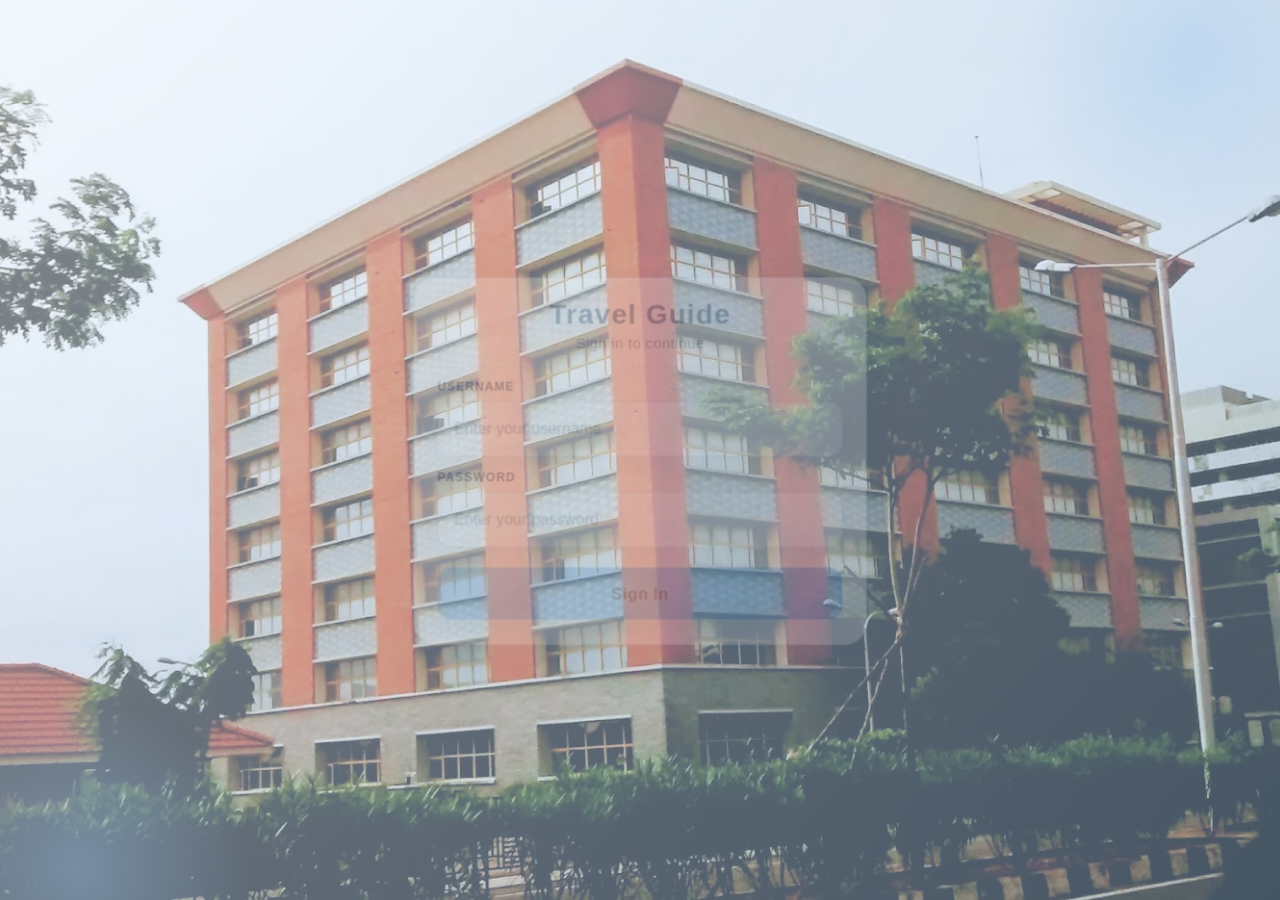
==== public/about.html @ 6e53b46b "Initial commit" ====
<!DOCTYPE html>
<html lang="en">
<head>
  <meta charset="UTF-8" />
  <meta name="viewport" content="width=device-width, initial-scale=1.0" />
  <title>About Chennai</title>
  <link rel="preconnect" href="https://fonts.googleapis.com">
  <link rel="preconnect" href="https://fonts.gstatic.com" crossorigin>
  <link href="https://fonts.googleapis.com/css2?family=Source+Sans+3:wght@400;600;700&display=swap" rel="stylesheet">
  <link rel="stylesheet" href="assets/css/styles.css?v=20260223-ui34" />
</head>
<body data-page="about">
  <header class="site-header">
    <div>
      <h1>About Chennai</h1>
    </div>
    <div class="header-actions">
      <a class="btn btn-primary header-icon-btn" href="dashboard.html" aria-label="Back to Dashboard" data-tooltip="Back to Dashboard">&#8592;</a>
      <button class="btn btn-primary header-icon-btn logout-icon-btn" type="button" onclick="logout()" aria-label="Sign Out" data-tooltip="Sign Out">
        <svg class="logout-glyph" viewBox="0 0 24 24" aria-hidden="true" focusable="false">
          <path d="M10 4H4v16h6"></path>
          <path d="M11 12h9"></path>
          <path d="m16 7 5 5-5 5"></path>
        </svg>
      </button>
    </div>
  </header>

  <main class="page fade-in">
    <section class="content-panel" id="about-content">
        <p class="muted">Loading city overview...</p>
    </section>
  </main>
  <script src="assets/js/app.js?v=20260223-holi16" defer></script>
</body>
</html>
---- public/assets/css/styles.css ----
﻿:root {
  --brand-primary: #6eaeea;
  --brand-primary-strong: #3f7fbf;
  --brand-secondary: #1e4a73;
  --brand-accent: #9dc5ef;
  --display-font: "Ethnocentric", "Ethnocentric Rg", "Orbitron", "Trebuchet MS", sans-serif;
  --display-size: clamp(1.45rem, 2.2vw, 1.85rem);
  --surface: rgba(244, 247, 251, 0.9);
  --surface-elevated: rgba(255, 255, 255, 0.92);
  --surface-dark: rgba(227, 238, 250, 0.78);
  --text-primary: #17324d;
  --text-muted: #4f6782;
  --border: rgba(36, 76, 118, 0.2);
  --radius: 16px;
  --shadow: 0 16px 36px rgba(4, 23, 45, 0.2);
}

* {
  box-sizing: border-box;
}

body {
  margin: 0;
  min-height: 100vh;
  font-family: "Source Sans 3", "Segoe UI", sans-serif;
  color: var(--text-primary);
  background: linear-gradient(180deg, #e7eef6 0%, #f4f7fb 100%);
  position: relative;
}

body[data-page] {
  isolation: isolate;
  background: #dbe8f6;
}

body[data-page]::before {
  content: "";
  position: fixed;
  inset: 0;
  z-index: -2;
  background:
    linear-gradient(118deg, rgba(218, 231, 246, 0.56) 8%, rgba(186, 212, 236, 0.5) 48%, rgba(155, 196, 232, 0.44) 100%),
    var(--page-bg, none) center / cover no-repeat fixed;
}

body[data-page]::after {
  content: "";
  position: fixed;
  inset: 0;
  z-index: -1;
  pointer-events: none;
  background:
    radial-gradient(circle at 16% 14%, rgba(198, 224, 248, 0.36) 0%, transparent 40%),
    radial-gradient(circle at 86% 8%, rgba(140, 187, 229, 0.3) 0%, transparent 42%),
    linear-gradient(180deg, rgba(232, 240, 250, 0.06) 0%, rgba(207, 225, 243, 0.42) 100%);
}

body[data-page="welcome"] {
  --page-bg: url("../images/chennai-central-station.jpg");
}

body[data-page="dashboard"] {
  --page-bg: url("../images/chennai-central-station.jpg");
}

body[data-page="about"] {
  --page-bg: url("../images/omr-wall-paint.jpg");
}

body[data-page="places"] {
  --page-bg: url("../images/places/mahabalipuram/mahabalipuram-5.jpg");
}

body[data-page="agenda"] {
  --page-bg: url("../images/places/st-thomas-mount/st-thomas-mount-5.jpg");
}

body[data-page="travel-tips"] {
  --page-bg: url("../images/places/dakshina-chitra/dakshina-chitra-5.jpg");
}

a {
  color: inherit;
  text-decoration: none;
}

.site-header {
  max-width: 1120px;
  margin: 0.95rem auto 0;
  padding: 0.95rem 1rem;
  position: relative;
  z-index: 30;
  display: flex;
  gap: 1rem;
  justify-content: space-between;
  align-items: center;
  border-radius: var(--radius);
  background: var(--surface-dark);
  backdrop-filter: blur(12px);
  border: 1px solid rgba(186, 210, 234, 0.56);
  box-shadow: 0 10px 24px rgba(57, 92, 129, 0.2);
  color: #1e4468;
}

.header-actions {
  display: flex;
  align-items: center;
  gap: 0.85rem;
}

.page {
  max-width: 1120px;
  margin: 0 auto;
  padding: 1rem;
  position: relative;
  z-index: 1;
}

body:not([data-page="welcome"]) .site-header,
body:not([data-page="welcome"]) .page {
  max-width: 1240px;
  width: calc(100% - 1.8rem);
}

body:not([data-page="welcome"]) .site-header {
  padding-left: 0.9rem;
  padding-right: 0.9rem;
}

body:not([data-page="welcome"]) .page {
  padding-left: 0;
  padding-right: 0;
}

.page-center {
  display: grid;
  place-items: center;
  min-height: 100vh;
  position: relative;
  align-content: center;
}

.celebration-canvas {
  position: fixed;
  inset: 0;
  width: 100vw;
  height: 100vh;
  pointer-events: none;
  z-index: 2;
  mix-blend-mode: screen;
  opacity: 0.95;
}

.welcome-page-header {
  margin: 0;
  text-align: center;
  color: #1e4468;
  letter-spacing: 0.045em;
  font-family: var(--display-font);
  font-size: clamp(1.95rem, 3.2vw, 2.75rem);
  font-weight: 700;
  position: fixed;
  top: 1rem;
  left: 50%;
  transform: translateX(-50%);
  z-index: 3;
  width: max-content;
  text-shadow: 0 8px 18px rgba(185, 212, 238, 0.55);
}

.landing-logos {
  position: fixed;
  top: 0.9rem;
  left: 0;
  right: 0;
  display: flex;
  justify-content: space-between;
  align-items: center;
  padding: 0 1.1rem;
  z-index: 50;
}

.landing-right {
  display: flex;
  align-items: center;
  gap: 0.6rem;
  margin-left: auto;
}

.landing-logo {
  display: block;
  object-fit: cover;
  object-position: center;
  mix-blend-mode: multiply;
  opacity: 0.93;
  filter: saturate(0.98) contrast(1.04) drop-shadow(0 7px 14px rgba(2, 12, 28, 0.25));
}

.landing-logo-changepond {
  width: clamp(215px, 19vw, 305px);
  height: clamp(32px, 2.6vw, 42px);
  object-fit: contain;
  object-position: center;
  opacity: 0.95;
}

.landing-logo-avolta {
  width: clamp(170px, 14vw, 230px);
  height: clamp(36px, 2.9vw, 48px);
  object-position: center 52%;
  opacity: 0.9;
}

body[data-page="welcome"] .landing-logo {
  mix-blend-mode: multiply;
  filter: saturate(0.98) contrast(1.06) drop-shadow(0 8px 16px rgba(2, 12, 28, 0.28));
}

body[data-page="welcome"] .landing-logo-avolta {
  opacity: 0.87;
}

body[data-page="welcome"] .page-center {
  display: flex;
  align-items: center;
  justify-content: center;
  min-height: 100vh;
  z-index: 4;
}

.hero-card,
.content-panel {
  background: var(--surface-elevated);
  border: 1px solid rgba(255, 255, 255, 0.58);
  border-radius: var(--radius);
  box-shadow: var(--shadow);
  padding: 2rem;
  backdrop-filter: blur(8px);
}

.hero-card {
  max-width: 680px;
  text-align: center;
}

/* About page gets a stronger glass blend instead of a solid white card */
body[data-page="about"] .content-panel {
  background: linear-gradient(140deg, rgba(240, 247, 255, 0.9) 0%, rgba(219, 234, 250, 0.82) 100%);
  border: 1px solid rgba(177, 206, 233, 0.55);
  box-shadow: 0 18px 36px rgba(57, 92, 129, 0.2);
  color: #1f4164;
}

body[data-page="about"] .content-panel h2,
body[data-page="about"] .content-panel h3 {
  color: #1e4468;
}

body[data-page="about"] .content-panel p,
body[data-page="about"] .content-panel li {
  color: #355978;
}

body[data-page="about"] .content-panel .muted {
  color: #5c7f9f;
}

/* Agenda and Travel Essentials get the same blended-glass treatment */
body[data-page="agenda"] .content-panel {
  background: linear-gradient(140deg, rgba(240, 247, 255, 0.9) 0%, rgba(218, 234, 250, 0.84) 100%);
  border: 1px solid rgba(177, 206, 233, 0.55);
  box-shadow: 0 18px 36px rgba(57, 92, 129, 0.2);
  color: #1f4164;
}

body[data-page="agenda"] .agenda-sheet-nav {
  background: rgba(228, 239, 250, 0.85);
  border: 1px solid rgba(177, 206, 233, 0.5);
}

body[data-page="agenda"] .agenda-sheet-label {
  color: #1f4164;
}

body[data-page="agenda"] .agenda-sheet-btn {
  background: rgba(247, 252, 255, 0.9);
  color: #1f4164;
  border-color: rgba(162, 196, 228, 0.56);
}

body[data-page="agenda"] .agenda-sheet-btn:hover {
  border-color: rgba(152, 196, 238, 0.72);
  color: #1f4164;
}

body[data-page="agenda"] .agenda-table {
  background: rgba(245, 251, 255, 0.88);
  border: 1px solid rgba(177, 206, 233, 0.45);
}

body[data-page="agenda"] .agenda-table tbody tr {
  border-bottom: 1px solid rgba(189, 213, 236, 0.55);
}

body[data-page="agenda"] .agenda-table tbody tr:hover {
  background-color: rgba(189, 220, 247, 0.46);
}

body[data-page="agenda"] .agenda-table td {
  color: #1f4164;
}

body[data-page="travel-tips"] .travel-card {
  background: linear-gradient(146deg, rgba(242, 248, 255, 0.92) 0%, rgba(222, 236, 251, 0.84) 100%);
  border: 1px solid rgba(177, 206, 233, 0.52);
  box-shadow: 0 12px 24px rgba(57, 92, 129, 0.2);
  color: #1f4164;
  backdrop-filter: blur(8px);
}

body[data-page="travel-tips"] .travel-card h2 {
  color: #1e4468;
}

body[data-page="travel-tips"] .travel-card p,
body[data-page="travel-tips"] .travel-card li {
  color: #355978;
}

body[data-page="travel-tips"] .travel-card::after {
  background: radial-gradient(circle, rgba(255, 255, 255, 0.2) 0%, rgba(255, 255, 255, 0) 74%);
}

body[data-page="travel-tips"] .travel-card:hover {
  box-shadow: 0 18px 30px rgba(3, 20, 41, 0.34);
  border-color: rgba(236, 249, 255, 0.42);
}

body[data-page="welcome"] .hero-card {
  max-width: 900px;
  width: min(92vw, 900px);
  padding: 3rem 3.2rem;
  border-radius: 22px;
  box-shadow:
    0 34px 70px rgba(4, 20, 40, 0.42),
    0 12px 28px rgba(4, 20, 40, 0.28);
  background: linear-gradient(132deg, rgba(255, 255, 255, 0.94) 0%, rgba(235, 243, 252, 0.89) 54%, rgba(224, 236, 248, 0.84) 100%);
}

body[data-page="welcome"] #welcome-title {
  font-size: clamp(2.15rem, 4.2vw, 3.25rem);
  letter-spacing: 0.045em;
  font-family: var(--display-font);
  font-weight: 700;
  margin-bottom: 0.85rem;
  color: #0f2a49;
}

body[data-page="welcome"] #welcome-message {
  font-size: clamp(0.95rem, 1.55vw, 1.12rem);
  margin: 0 auto 1.4rem;
  max-width: 62ch;
  color: #294d70;
}

body[data-page="welcome"] .hero-actions .btn-primary {
  padding: 0.85rem 1.45rem;
  font-size: 1.03rem;
}

.hero-actions {
  display: flex;
  flex-wrap: wrap;
  gap: 0.7rem;
  justify-content: center;
}

h1,
h2,
h3,
p {
  margin-top: 0;
}

h1 {
  margin: 0.25rem 0 0.9rem;
}

h1,
h2,
h3 {
  font-family: var(--display-font);
  font-size: var(--display-size);
  font-weight: 700;
  letter-spacing: 0.045em;
}

.site-header h1 {
  margin: 0;
  color: #1e4468;
  line-height: 1.1;
  font-size: var(--display-size);
}

.muted {
  color: var(--text-muted);
}

.btn {
  display: inline-flex;
  align-items: center;
  justify-content: center;
  border: 0;
  border-radius: 11px;
  padding: 0.68rem 1.12rem;
  font-weight: 700;
  cursor: pointer;
  transition: transform 160ms ease, box-shadow 160ms ease, background-color 160ms ease;
}

.btn:hover,
.btn:focus-visible {
  transform: translateY(-1px);
}

.btn-primary {
  background: linear-gradient(96deg, var(--brand-primary-strong) 0%, var(--brand-primary) 58%, var(--brand-accent) 100%);
  color: #102b46;
  box-shadow: 0 10px 20px rgba(63, 127, 191, 0.3);
}

.header-icon-btn {
  width: 2.55rem;
  height: 2.55rem;
  padding: 0;
  border-radius: 999px;
  font-size: 1.05rem;
  line-height: 1;
  position: relative;
}

.header-icon-btn::after {
  content: attr(data-tooltip);
  position: absolute;
  top: calc(100% + 8px);
  left: 50%;
  transform: translateX(-50%) translateY(-4px);
  white-space: nowrap;
  background: rgba(18, 38, 59, 0.96);
  color: #ffffff;
  font-size: 0.78rem;
  font-weight: 700;
  padding: 0.3rem 0.5rem;
  border-radius: 6px;
  opacity: 0;
  pointer-events: none;
  transition: opacity 150ms ease, transform 150ms ease;
  z-index: 80;
}

.header-icon-btn:hover::after,
.header-icon-btn:focus-visible::after {
  opacity: 1;
  transform: translateX(-50%) translateY(0);
}

.logout-glyph {
  width: 1.35rem;
  height: 1.35rem;
  display: block;
  stroke: currentColor;
  fill: none;
  stroke-width: 2.2;
  stroke-linecap: round;
  stroke-linejoin: round;
}

.btn-secondary {
  background: #ffffff;
  color: var(--brand-secondary);
  border: 1px solid rgba(8, 35, 69, 0.14);
}

.cards-grid {
  display: grid;
  grid-template-columns: repeat(auto-fit, minmax(232px, 1fr));
  gap: 1rem;
}

.nav-card,
.place-card {
  background: linear-gradient(156deg, rgba(244, 250, 255, 0.94) 0%, rgba(226, 238, 251, 0.9) 54%, rgba(206, 225, 246, 0.86) 100%);
  border: 1px solid rgba(173, 201, 230, 0.55);
  border-radius: var(--radius);
  padding: 1.15rem;
  color: #1f4164;
  box-shadow: 0 10px 22px rgba(57, 92, 129, 0.2);
  transition: transform 180ms ease, box-shadow 180ms ease, border-color 180ms ease;
  position: relative;
  overflow: hidden;
}

.nav-card::after,
.place-card::after {
  content: "";
  position: absolute;
  inset: auto auto -35% -25%;
  width: 180px;
  height: 180px;
  border-radius: 50%;
  background: radial-gradient(circle, rgba(154, 198, 238, 0.3) 0%, rgba(154, 198, 238, 0) 72%);
  pointer-events: none;
}

.nav-card p,
.place-card p {
  color: #3d607f;
}

.nav-card:hover,
.nav-card:focus-visible,
.place-card:hover,
.place-card:focus-visible {
  transform: translateY(-3px);
  box-shadow: 0 18px 34px rgba(57, 92, 129, 0.26);
  border-color: rgba(134, 176, 217, 0.7);
}

.card-title {
  display: flex;
  align-items: center;
  gap: 0.65rem;
}

.card-title h2 {
  margin: 0;
  font-size: inherit;
}

body[data-page="dashboard"] .nav-card .card-title h2 {
  font-size: 1.18rem;
  font-weight: 800;
  line-height: 1.25;
}

.nav-card-links {
  display: flex;
  flex-direction: column;
  gap: 0.7rem;
}

.nav-card-links p {
  margin-bottom: 0;
}

.links-actions {
  display: flex;
  flex-wrap: wrap;
  gap: 0.55rem;
  margin-top: auto;
}

.mini-link-btn {
  display: inline-flex;
  align-items: center;
  justify-content: center;
  padding: 0.45rem 0.72rem;
  border-radius: 9px;
  border: 1px solid rgba(156, 191, 225, 0.62);
  background: rgba(214, 231, 248, 0.76);
  color: #1e4468;
  font-weight: 700;
  font-size: 0.86rem;
  line-height: 1.1;
  transition: transform 180ms ease, background-color 180ms ease, box-shadow 180ms ease;
}

.mini-link-btn:hover,
.mini-link-btn:focus-visible {
  transform: translateY(-1px);
  background: rgba(195, 219, 242, 0.9);
  box-shadow: 0 6px 14px rgba(57, 92, 129, 0.24);
}

.mini-link-btn-highlight {
  background: linear-gradient(135deg, rgba(72, 128, 188, 0.98) 0%, rgba(94, 149, 205, 0.95) 100%);
  border: 1px solid rgba(198, 226, 250, 0.7);
  color: #ffffff;
  box-shadow: 0 8px 16px rgba(34, 70, 110, 0.24);
}

.mini-link-btn-highlight:hover,
.mini-link-btn-highlight:focus-visible {
  background: linear-gradient(135deg, rgba(66, 118, 177, 1) 0%, rgba(86, 139, 196, 0.98) 100%);
  color: #ffffff;
  box-shadow: 0 10px 18px rgba(34, 70, 110, 0.28);
}

.card-glyph {
  width: 2rem;
  height: 2rem;
  border-radius: 999px;
  display: inline-flex;
  align-items: center;
  justify-content: center;
  background: rgba(198, 222, 245, 0.76);
  color: #1e4468;
  font-weight: 700;
  border: 1px solid rgba(156, 191, 225, 0.62);
}

.place-card img {
  width: 100%;
  height: 180px;
  object-fit: cover;
  border-radius: 10px;
  border: 1px solid rgba(255, 255, 255, 0.34);
  margin-bottom: 0.85rem;
}

.places-slider-wrap {
  display: grid;
  gap: 0.9rem;
  border-radius: 20px;
  padding: 1rem 1rem 1.2rem;
  background: linear-gradient(180deg, rgba(255, 255, 255, 0.94) 0%, rgba(224, 238, 252, 0.9) 100%);
  border: 1px solid rgba(173, 201, 230, 0.55);
  backdrop-filter: blur(7px);
}

.places-carousel {
  display: grid;
  grid-template-columns: 1fr;
  align-items: center;
  gap: 0.7rem;
}

.carousel-btn {
  width: 2.45rem;
  height: 2.45rem;
  border-radius: 999px;
  border: 1px solid rgba(213, 242, 255, 0.34);
  background: rgba(255, 255, 255, 0.92);
  color: var(--brand-secondary);
  font-size: 1.1rem;
  font-weight: 700;
  cursor: pointer;
  box-shadow: 0 5px 14px rgba(2, 18, 38, 0.24);
}

.carousel-btn:hover,
.carousel-btn:focus-visible {
  box-shadow: 0 8px 18px rgba(2, 18, 38, 0.3);
}

.carousel-viewport {
  overflow: hidden;
  padding: 0.45rem 0.35rem;
}

.carousel-track {
  display: flex;
  gap: 1.2rem;
  transition: transform 520ms cubic-bezier(0.22, 0.74, 0.2, 1);
  will-change: transform;
  align-items: stretch;
}

.carousel-track.is-fit {
  width: 100%;
  justify-content: space-between;
}

.carousel-track.is-fit .place-slide {
  flex: 1 1 0;
  min-width: 0;
  max-width: 18.4%;
}

.place-slide {
  min-width: clamp(140px, 15vw, 188px);
  flex: 0 0 clamp(140px, 15vw, 188px);
  display: flex;
  justify-content: stretch;
}

.place-slide .place-card {
  width: 100%;
  text-align: left;
  transform: scale(1);
  opacity: 1;
  filter: none;
  transition: transform 420ms cubic-bezier(0.24, 0.72, 0.2, 1), opacity 360ms ease, box-shadow 360ms ease, filter 360ms ease;
}

body[data-page="places"] .place-card {
  background: linear-gradient(156deg, rgba(96, 150, 204, 0.95) 0%, rgba(116, 167, 216, 0.92) 54%, rgba(134, 183, 229, 0.9) 100%);
  border: 1px solid rgba(191, 222, 249, 0.38);
  color: #ffffff;
  box-shadow: 0 10px 22px rgba(40, 79, 121, 0.18);
  padding: 0.95rem;
}

body[data-page="places"] .place-card h2 {
  font-family: "Source Sans 3", "Segoe UI", sans-serif;
  font-size: clamp(1.02rem, 1.5vw, 1.16rem);
  font-weight: 700;
  letter-spacing: 0.01em;
  line-height: 1.24;
  margin: 0;
  white-space: normal;
  overflow-wrap: anywhere;
  color: #ffffff;
  text-shadow: 0 2px 8px rgba(12, 34, 59, 0.24);
}

body[data-page="places"] .place-card img {
  height: 160px;
  transition: transform 420ms cubic-bezier(0.24, 0.72, 0.2, 1), filter 360ms ease;
}

body[data-page="places"] .place-card:hover,
body[data-page="places"] .place-card:focus-visible {
  cursor: pointer;
  transform: scale(1.09);
  opacity: 1;
  filter: saturate(1.04) blur(0);
  box-shadow: 0 18px 34px rgba(22, 47, 79, 0.25);
}

body[data-page="places"] .place-card:hover img,
body[data-page="places"] .place-card:focus-visible img {
  transform: scale(1.06);
  filter: saturate(1.08);
}

.place-slide.is-active .place-card {
  transform: scale(1);
  opacity: 1;
  filter: none;
  box-shadow: 0 12px 24px rgba(57, 92, 129, 0.22);
  animation: none;
}

.place-slide.is-active .place-card img {
  transform: scale(1);
  filter: none;
}

.place-slide.is-near .place-card {
  transform: scale(1);
  opacity: 1;
  filter: none;
}

@keyframes activePlaceCardIn {
  0% {
    transform: scale(0.94);
    opacity: 0.68;
  }
  100% {
    transform: scale(1.03);
    opacity: 1;
  }
}

.carousel-meta {
  text-align: center;
}

.carousel-position {
  margin: 0;
  color: #355978;
  font-weight: 600;
}

.place-dialog {
  border: none;
  border-radius: 14px;
  width: min(700px, 95vw);
  padding: 0;
  max-height: 86vh;
}

.place-dialog::backdrop {
  background: rgba(0, 12, 24, 0.66);
}

.place-dialog article {
  position: relative;
  padding: 0.95rem;
  display: grid;
  gap: 0.55rem;
  overflow-y: auto;
  max-height: 86vh;
  background: linear-gradient(180deg, #ffffff 0%, #f4fbff 100%);
}

.dialog-close {
  position: absolute;
  top: 0.7rem;
  right: 0.7rem;
  border: none;
  background: #ffffff;
  border-radius: 50%;
  width: 2rem;
  height: 2rem;
  font-size: 1.2rem;
  cursor: pointer;
}

.dialog-image {
  width: 100%;
  height: 220px;
  object-fit: contain;
  background: #eef7fc;
  border-radius: 10px;
  border: 1px solid #d8e9f3;
  margin-bottom: 0.2rem;
}

.dialog-heading {
  display: flex;
  align-items: center;
  justify-content: space-between;
  gap: 0.75rem;
}

.dialog-heading h2 {
  margin: 0;
}

.place-dialog #direction-link {
  width: 2.45rem;
  height: 2.45rem;
  display: inline-flex;
  align-items: center;
  justify-content: center;
  padding: 0;
  border-radius: 999px;
  flex-shrink: 0;
  position: relative;
  background: #dff2d8;
  box-shadow: 0 3px 10px rgba(52, 168, 83, 0.18);
}

.gmaps-nav-icon {
  width: 1.18rem;
  height: 1.18rem;
}

.place-dialog #direction-link::after {
  content: "Get Directions";
  position: absolute;
  right: calc(100% + 8px);
  top: 50%;
  transform: translateY(-50%) translateX(4px);
  white-space: nowrap;
  background: rgba(42, 31, 68, 0.96);
  color: #ffffff;
  font-size: 0.78rem;
  font-weight: 600;
  padding: 0.3rem 0.5rem;
  border-radius: 6px;
  opacity: 0;
  pointer-events: none;
  transition: opacity 140ms ease, transform 140ms ease;
}

.place-dialog #direction-link:hover::after,
.place-dialog #direction-link:focus-visible::after {
  opacity: 1;
  transform: translateY(-50%) translateX(0);
}

.dialog-gallery {
  display: flex;
  gap: 0.45rem;
  margin-top: -0.1rem;
}

.dialog-thumb {
  border: 1px solid #d7e8f2;
  border-radius: 8px;
  padding: 0;
  width: 64px;
  height: 44px;
  overflow: hidden;
  background: #ffffff;
  cursor: pointer;
}

.dialog-thumb img {
  width: 100%;
  height: 100%;
  object-fit: cover;
  display: block;
}

.dialog-thumb.is-active {
  box-shadow: 0 0 0 2px rgba(15, 125, 141, 0.24);
}

.dialog-notes {
  margin: 0.2rem 0 0;
  padding-left: 1.1rem;
  color: var(--text-muted);
  font-size: 0.95rem;
}

.dialog-notes li + li {
  margin-top: 0.25rem;
}

.about-grid {
  display: grid;
  grid-template-columns: 1.3fr 1fr;
  gap: 1rem;
}

.about-images {
  display: grid;
  gap: 0.8rem;
}

.about-images img {
  width: 100%;
  min-height: 170px;
  object-fit: cover;
  border-radius: 10px;
  border: 1px solid rgba(15, 43, 75, 0.14);
}

body[data-page="about"] .about-images img {
  border: 1px solid rgba(220, 245, 255, 0.34);
  box-shadow: 0 10px 20px rgba(2, 18, 37, 0.24);
}

.agenda-toolbar {
  display: grid;
  gap: 0.5rem;
  margin-bottom: 0.8rem;
}

.agenda-search {
  font-weight: 700;
  color: var(--brand-secondary);
}

#agenda-search {
  border: 1px solid var(--border);
  border-radius: 10px;
  padding: 0.6rem 0.75rem;
  font: inherit;
  color: var(--text-primary);
  background: #ffffff;
}

#agenda-search:focus {
  outline: 2px solid rgba(76, 140, 207, 0.42);
  outline-offset: 1px;
}

.table-wrap {
  overflow-x: auto;
}

table {
  width: 100%;
  border-collapse: collapse;
}

th,
td {
  border: 1px solid var(--border);
  padding: 0.7rem;
  text-align: left;
}

th {
  background: linear-gradient(100deg, #1e4a73 0%, #2f5f90 100%);
  color: #ffffff;
}

.fade-in {
  animation: fadeIn 360ms ease-in;
}

@keyframes fadeIn {
  from {
    opacity: 0;
    transform: translateY(8px);
  }
  to {
    opacity: 1;
    transform: translateY(0);
  }
}

.wiki-card {
  background: linear-gradient(132deg, rgba(244, 250, 255, 0.94) 0%, rgba(224, 237, 251, 0.92) 100%);
  border: 1px solid rgba(173, 201, 230, 0.55);
  padding: 1.2rem 1.4rem;
  border-radius: 13px;
  box-shadow: 0 10px 24px rgba(2, 20, 39, 0.24);
  display: inline-block;
  width: fit-content;
  max-width: 100%;
  margin-top: 0.9rem;
}

.wiki-card h3 {
  color: #1e4468;
  margin-bottom: 0.6rem;
  font-size: inherit;
}

.wiki-card a {
  color: #1e4468;
  background: rgba(197, 223, 246, 0.55);
  padding: 0.5rem 0.9rem;
  border-radius: 8px;
  text-decoration: none;
  display: inline-block;
  transition: all 200ms ease;
  backdrop-filter: blur(10px);
  border: 1px solid rgba(155, 191, 225, 0.55);
  font-weight: 600;
}

.wiki-card a:hover {
  background: rgba(183, 213, 241, 0.74);
  transform: translateY(-2px);
  box-shadow: 0 4px 12px rgba(0, 0, 0, 0.18);
}

.wiki-card a:focus-visible {
  outline: 2px solid #3f7fbf;
  outline-offset: 2px;
}

.travel-grid {
  display: grid;
  grid-template-columns: repeat(auto-fit, minmax(260px, 1fr));
  gap: 1rem;
}

.travel-card {
  --travel-accent: #1e4a73;
  background: var(--surface-elevated);
  border: 1px solid rgba(222, 242, 252, 0.45);
  border-radius: 14px;
  padding: 1rem 1rem 1rem 1.08rem;
  box-shadow: 0 8px 18px rgba(3, 20, 41, 0.14);
  position: relative;
  overflow: hidden;
  transition: box-shadow 160ms ease, transform 160ms ease;
}

.travel-card::before {
  content: "";
  position: absolute;
  left: 0;
  top: 0;
  bottom: 0;
  width: 5px;
  background: var(--travel-accent);
}

.travel-card::after {
  content: "";
  position: absolute;
  right: -35px;
  bottom: -42px;
  width: 110px;
  height: 110px;
  border-radius: 50%;
  background: radial-gradient(circle, rgba(76, 140, 207, 0.2) 0%, rgba(255, 255, 255, 0) 74%);
  pointer-events: none;
}

.travel-card:hover {
  transform: translateY(-2px);
  box-shadow: 0 13px 24px rgba(3, 20, 41, 0.19);
}

.travel-card h2 {
  margin: 0 0 0.55rem;
  font-size: inherit;
  color: var(--brand-secondary);
}

.travel-card p {
  margin-bottom: 0.55rem;
}

.travel-card p:last-child {
  margin-bottom: 0;
}

.travel-card ul {
  margin: 0.1rem 0 0;
  padding-left: 1.1rem;
}

.travel-card li + li {
  margin-top: 0.25rem;
}

.travel-card-entry {
  --travel-accent: #2f6fb2;
}

.travel-card-connectivity {
  --travel-accent: #2c5e9e;
}

.travel-card-wifi {
  --travel-accent: #4a67b8;
}

.travel-card-weather {
  --travel-accent: #c68b1f;
}

.travel-card-transport {
  --travel-accent: #18739a;
}

.travel-card-emergency {
  --travel-accent: #bc3d3d;
}

.travel-card-food {
  --travel-accent: #b06c2a;
}

.travel-card-traffic {
  --travel-accent: #9b6a17;
}

.travel-card-language {
  --travel-accent: #6c4bb4;
}

.menu-container {
  position: relative;
  z-index: 60;
}

.menu-btn {
  background: rgba(239, 247, 255, 0.92);
  color: #1e4468;
  border: 1px solid rgba(168, 198, 228, 0.6);
  width: 40px;
  height: 40px;
  border-radius: 50%;
  cursor: pointer;
  display: flex;
  align-items: center;
  justify-content: center;
  font-size: 20px;
  transition: background 0.2s ease, transform 0.2s ease;
  backdrop-filter: blur(8px);
}

.menu-btn:hover {
  background: rgba(228, 240, 252, 0.96);
  transform: scale(1.05);
}

.menu-dropdown {
  position: absolute;
  top: 50px;
  right: 0;
  background: #ffffff;
  border: 1px solid var(--border);
  border-radius: 8px;
  box-shadow: 0 10px 20px rgba(6, 22, 45, 0.2);
  min-width: 180px;
  opacity: 0;
  pointer-events: none;
  transform: translateY(-10px);
  transition: opacity 0.2s ease, transform 0.2s ease;
  z-index: 1200;
}

.menu-dropdown.show {
  opacity: 1;
  pointer-events: auto;
  transform: translateY(0);
}

.menu-item {
  padding: 12px 16px;
  display: flex;
  align-items: center;
  gap: 10px;
  cursor: pointer;
  color: var(--text-primary);
  transition: background 0.2s ease;
  border: none;
  width: 100%;
  text-align: left;
  font-family: inherit;
  font-size: 14px;
  background: #ffffff;
}

.menu-item:hover {
  background: #f2f9ff;
}

.menu-item-logout {
  color: #c93844;
  border-top: 1px solid var(--border);
}

.menu-item-logout:hover {
  background: #fff5f5;
}

.agenda-sheet-nav {
  display: flex;
  align-items: center;
  gap: 1rem;
  margin-bottom: 1.5rem;
  padding: 1rem;
  background: rgba(241, 250, 255, 0.82);
  border-radius: 12px;
  flex-wrap: wrap;
  border: 1px solid rgba(15, 43, 75, 0.12);
}

.agenda-sheet-label {
  font-weight: 700;
  color: var(--text-primary);
  font-size: 0.95rem;
}

.agenda-sheet-buttons {
  display: flex;
  gap: 0.5rem;
  flex-wrap: wrap;
}

.agenda-sheet-btn {
  padding: 0.58rem 0.95rem;
  border: 2px solid var(--border);
  background: #ffffff;
  color: var(--text-primary);
  border-radius: 9px;
  cursor: pointer;
  font-weight: 600;
  font-size: 0.9rem;
  transition: all 200ms ease;
}

.agenda-sheet-btn:hover {
  border-color: var(--brand-primary);
  color: var(--brand-primary-strong);
}

.agenda-sheet-btn.active {
  background: linear-gradient(96deg, var(--brand-primary-strong) 0%, var(--brand-primary) 100%);
  color: #102b46;
  border-color: var(--brand-primary-strong);
  box-shadow: 0 4px 12px rgba(30, 74, 115, 0.26);
}

.agenda-content-area {
  min-height: 400px;
}

.agenda-table {
  width: 100%;
  border-collapse: collapse;
  background: #ffffff;
  border-radius: 12px;
  overflow: hidden;
}

.agenda-table thead {
  background: linear-gradient(96deg, #1e4a73 0%, #2f5f90 100%);
  position: sticky;
  top: 0;
  z-index: 10;
}

.agenda-table th {
  padding: 1rem;
  color: #ffffff;
  font-weight: 700;
  text-align: left;
  border: none;
  font-size: 0.9rem;
  white-space: nowrap;
}

.agenda-table tbody tr {
  border-bottom: 1px solid #e1ecf3;
  transition: background-color 200ms ease;
}

.agenda-table tbody tr:hover {
  background-color: #f2f9ff;
}

.agenda-table tbody tr:last-child {
  border-bottom: none;
}

.agenda-table td {
  padding: 0.9rem 1rem;
  border: none;
  font-size: 0.85rem;
  color: var(--text-primary);
  line-height: 1.5;
  word-wrap: break-word;
  white-space: normal;
}

.agenda-table th.agenda-col-date,
.agenda-table td.agenda-col-date {
  width: 1%;
  white-space: nowrap;
}

.agenda-table td br {
  content: "";
  display: block;
  margin: 0.25rem 0;
}

@media (max-width: 820px) {
  .about-grid {
    grid-template-columns: 1fr;
  }

  .site-header {
    flex-direction: column;
    align-items: flex-start;
    gap: 0.75rem;
  }

  .header-actions {
    width: 100%;
    justify-content: space-between;
  }

  body:not([data-page="welcome"]) .site-header,
  body:not([data-page="welcome"]) .page {
    width: calc(100% - 1.3rem);
  }

  body:not([data-page="welcome"]) .site-header {
    padding-left: 0.65rem;
    padding-right: 0.65rem;
  }

  body:not([data-page="welcome"]) .page {
    padding-left: 0;
    padding-right: 0;
  }

  .places-carousel {
    grid-template-columns: 1fr;
  }

  .carousel-controls {
    display: flex;
    justify-content: center;
    gap: 0.6rem;
  }

  .place-slide {
    min-width: clamp(220px, 70vw, 320px);
    flex-basis: clamp(220px, 70vw, 320px);
  }

  .dialog-image {
    height: 170px;
  }

  body[data-page="welcome"] .hero-card {
    padding: 2rem 1.35rem;
    width: min(95vw, 900px);
  }

  .welcome-page-header {
    top: 0.75rem;
    font-size: clamp(1.55rem, 6.2vw, 2.1rem);
  }

  .landing-logos {
    top: 0.6rem;
    padding: 0 0.7rem;
  }

  .landing-logo {
    max-width: none;
  }

  .landing-logo-changepond {
    width: clamp(158px, 42vw, 220px);
    height: clamp(24px, 6vw, 32px);
  }

  .landing-logo-avolta {
    width: clamp(122px, 36vw, 172px);
    height: clamp(26px, 6.3vw, 34px);
  }
}
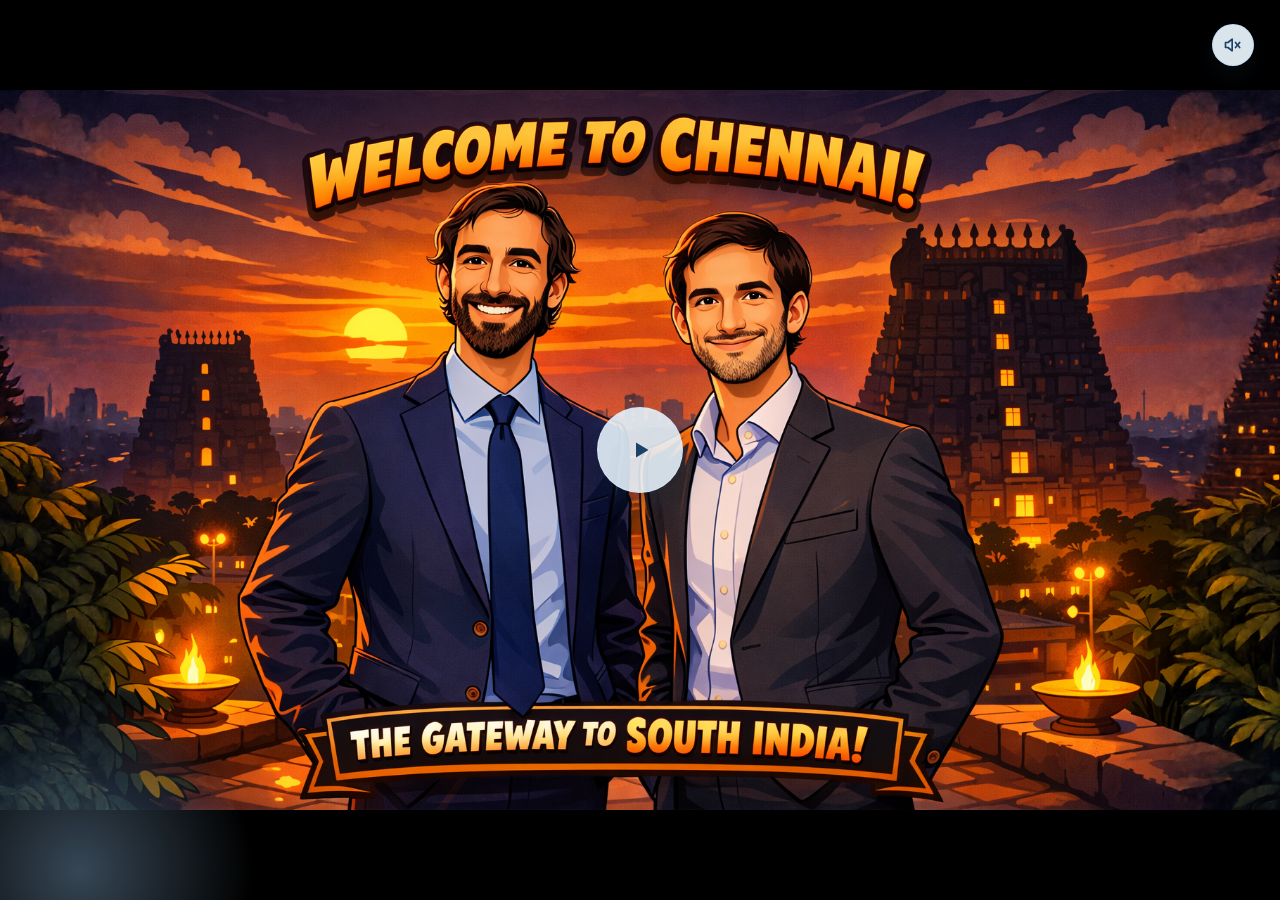
==== commit f179b536: "Updated with final video and updated with final agenda" ====
--- a/public/about.html
+++ b/public/about.html
@@ -4,6 +4,7 @@
   <meta charset="UTF-8" />
   <meta name="viewport" content="width=device-width, initial-scale=1.0" />
   <title>About Chennai</title>
+  <link rel="icon" type="image/jpeg" href="assets/images/cp_logo_fav_iccon.jfif" />
   <link rel="preconnect" href="https://fonts.googleapis.com">
   <link rel="preconnect" href="https://fonts.gstatic.com" crossorigin>
   <link href="https://fonts.googleapis.com/css2?family=Source+Sans+3:wght@400;600;700&display=swap" rel="stylesheet">
--- a/public/assets/css/styles.css
+++ b/public/assets/css/styles.css
@@ -60,7 +60,7 @@
 }
 
 body[data-page="dashboard"] {
-  --page-bg: url("../images/chennai-central-station.jpg");
+  --page-bg: url("../images/change-pond.webp");
 }
 
 body[data-page="about"] {
@@ -487,6 +487,22 @@
   gap: 1rem;
 }
 
+body[data-page="dashboard"] .cards-grid {
+  grid-template-columns: repeat(3, minmax(0, 1fr));
+  grid-auto-flow: row;
+}
+
+body[data-page="dashboard"] .cards-grid .nav-card {
+  aspect-ratio: 1.5/ 0.8;
+  display: flex;
+  flex-direction: column;
+  gap: 0.7rem;
+}
+
+body[data-page="dashboard"] .cards-grid .nav-card p {
+  margin: 0;
+}
+
 .nav-card,
 .place-card {
   background: linear-gradient(156deg, rgba(244, 250, 255, 0.94) 0%, rgba(226, 238, 251, 0.9) 54%, rgba(206, 225, 246, 0.86) 100%);
@@ -547,6 +563,62 @@
   display: flex;
   flex-direction: column;
   gap: 0.7rem;
+}
+
+.nav-card-video {
+  padding: 0;
+  overflow: hidden;
+}
+
+.dashboard-video-wrap {
+  position: relative;
+  width: 100%;
+  height: 100%;
+  aspect-ratio: 2.0 / 0.8;
+  border-radius: var(--radius);
+  overflow: hidden;
+  background: rgba(10, 26, 44, 0.3);
+}
+
+.dashboard-video-poster,
+.dashboard-card-video {
+  width: 100%;
+  height: 100%;
+  aspect-ratio: 2.0 / 0.8;
+  display: block;
+  object-fit: cover;
+}
+
+.dashboard-video-play-btn {
+  position: absolute;
+  left: 50%;
+  top: 50%;
+  transform: translate(-50%, -50%);
+  width: 58px;
+  height: 58px;
+  border-radius: 999px;
+  border: 1px solid rgba(210, 230, 247, 0.8);
+  background: rgba(233, 246, 255, 0.9);
+  color: #1c4167;
+  cursor: pointer;
+  display: inline-flex;
+  align-items: center;
+  justify-content: center;
+  box-shadow: 0 12px 24px rgba(20, 39, 59, 0.3);
+  transition: transform 180ms ease, box-shadow 180ms ease, background-color 180ms ease;
+}
+
+.dashboard-video-play-btn:hover {
+  transform: translate(-50%, -50%) scale(1.04);
+  box-shadow: 0 16px 28px rgba(20, 39, 59, 0.34);
+  background: rgba(240, 251, 255, 0.96);
+}
+
+.dashboard-video-play-btn svg {
+  width: 22px;
+  height: 22px;
+  fill: currentColor;
+  margin-left: 2px;
 }
 
 .nav-card-links p {
@@ -1367,6 +1439,10 @@
     grid-template-columns: 1fr;
   }
 
+  body[data-page="dashboard"] .cards-grid {
+    grid-template-columns: repeat(3, minmax(0, 1fr));
+  }
+
   .carousel-controls {
     display: flex;
     justify-content: center;
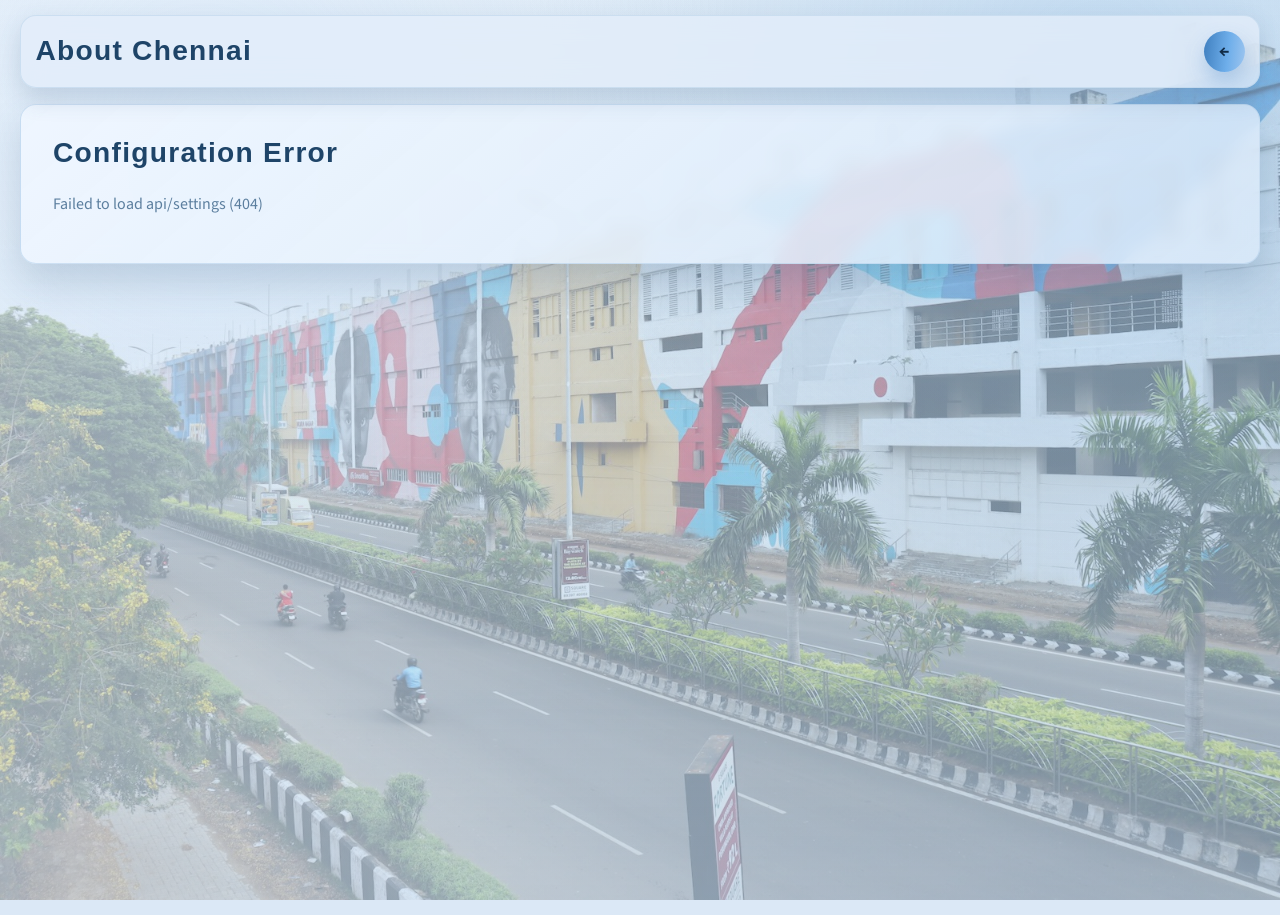
==== commit 774adf20: "After going live --- 1. removed login page 2. updated og tags" ====
--- a/public/about.html
+++ b/public/about.html
@@ -3,12 +3,13 @@
 <head>
   <meta charset="UTF-8" />
   <meta name="viewport" content="width=device-width, initial-scale=1.0" />
+  <meta name="robots" content="noindex, nofollow" />
   <title>About Chennai</title>
   <link rel="icon" type="image/jpeg" href="assets/images/cp_logo_fav_iccon.jfif" />
   <link rel="preconnect" href="https://fonts.googleapis.com">
   <link rel="preconnect" href="https://fonts.gstatic.com" crossorigin>
   <link href="https://fonts.googleapis.com/css2?family=Source+Sans+3:wght@400;600;700&display=swap" rel="stylesheet">
-  <link rel="stylesheet" href="assets/css/styles.css?v=20260223-ui34" />
+  <link rel="stylesheet" href="assets/css/styles.css?v=20260226-responsive1" />
 </head>
 <body data-page="about">
   <header class="site-header">
@@ -17,13 +18,6 @@
     </div>
     <div class="header-actions">
       <a class="btn btn-primary header-icon-btn" href="dashboard.html" aria-label="Back to Dashboard" data-tooltip="Back to Dashboard">&#8592;</a>
-      <button class="btn btn-primary header-icon-btn logout-icon-btn" type="button" onclick="logout()" aria-label="Sign Out" data-tooltip="Sign Out">
-        <svg class="logout-glyph" viewBox="0 0 24 24" aria-hidden="true" focusable="false">
-          <path d="M10 4H4v16h6"></path>
-          <path d="M11 12h9"></path>
-          <path d="m16 7 5 5-5 5"></path>
-        </svg>
-      </button>
     </div>
   </header>
 
--- a/public/assets/css/styles.css
+++ b/public/assets/css/styles.css
@@ -319,12 +319,14 @@
 }
 
 body[data-page="travel-tips"] .travel-card h2 {
-  color: #1e4468;
+  color: #0f2d4a;
+  text-shadow: 0 1px 1px rgba(255, 255, 255, 0.78);
 }
 
 body[data-page="travel-tips"] .travel-card p,
 body[data-page="travel-tips"] .travel-card li {
-  color: #355978;
+  color: #153a5d;
+  text-shadow: 0 1px 1px rgba(255, 255, 255, 0.72);
 }
 
 body[data-page="travel-tips"] .travel-card::after {
@@ -700,6 +702,21 @@
   backdrop-filter: blur(7px);
 }
 
+.places-grid {
+  display: grid;
+  grid-template-columns: repeat(4, minmax(0, 1fr));
+  gap: 1.45rem;
+  align-items: stretch;
+}
+
+.place-item {
+  display: flex;
+}
+
+.place-item .place-card {
+  width: 100%;
+}
+
 .places-carousel {
   display: grid;
   grid-template-columns: 1fr;
@@ -770,7 +787,7 @@
   border: 1px solid rgba(191, 222, 249, 0.38);
   color: #ffffff;
   box-shadow: 0 10px 22px rgba(40, 79, 121, 0.18);
-  padding: 0.95rem;
+  padding: 0.8rem;
 }
 
 body[data-page="places"] .place-card h2 {
@@ -787,14 +804,14 @@
 }
 
 body[data-page="places"] .place-card img {
-  height: 160px;
+  height: 140px;
   transition: transform 420ms cubic-bezier(0.24, 0.72, 0.2, 1), filter 360ms ease;
 }
 
 body[data-page="places"] .place-card:hover,
 body[data-page="places"] .place-card:focus-visible {
   cursor: pointer;
-  transform: scale(1.09);
+  transform: scale(1.06);
   opacity: 1;
   filter: saturate(1.04) blur(0);
   box-shadow: 0 18px 34px rgba(22, 47, 79, 0.25);
@@ -1404,6 +1421,12 @@
   margin: 0.25rem 0;
 }
 
+@media (max-width: 1100px) {
+  body[data-page="dashboard"] .cards-grid {
+    grid-template-columns: repeat(2, minmax(0, 1fr));
+  }
+}
+
 @media (max-width: 820px) {
   .about-grid {
     grid-template-columns: 1fr;
@@ -1440,7 +1463,7 @@
   }
 
   body[data-page="dashboard"] .cards-grid {
-    grid-template-columns: repeat(3, minmax(0, 1fr));
+    grid-template-columns: repeat(2, minmax(0, 1fr));
   }
 
   .carousel-controls {
@@ -1487,3 +1510,181 @@
     height: clamp(26px, 6.3vw, 34px);
   }
 }
+
+@media (max-width: 640px) {
+  :root {
+    --display-size: clamp(1.12rem, 4.2vw, 1.35rem);
+  }
+
+  .site-header {
+    margin-top: 0.7rem;
+    padding: 0.7rem 0.72rem;
+    gap: 0.65rem;
+  }
+
+  .site-header h1 {
+    line-height: 1.2;
+  }
+
+  .header-actions {
+    justify-content: flex-end;
+    gap: 0.55rem;
+  }
+
+  .header-icon-btn {
+    width: 2.35rem;
+    height: 2.35rem;
+  }
+
+  .hero-card,
+  .content-panel {
+    padding: 1rem;
+    border-radius: 14px;
+  }
+
+  body[data-page="dashboard"] .cards-grid {
+    grid-template-columns: 1fr;
+  }
+
+  .dashboard-video-wrap,
+  .dashboard-video-poster,
+  .dashboard-card-video {
+    aspect-ratio: 16 / 9;
+  }
+
+  .places-slider-wrap {
+    padding: 0.75rem;
+    border-radius: 14px;
+  }
+
+  .places-grid {
+    grid-template-columns: 1fr;
+    gap: 0.9rem;
+  }
+
+  .carousel-track {
+    gap: 0.7rem;
+  }
+
+  .place-item .place-card {
+    padding: 0.78rem;
+  }
+
+  body[data-page="places"] .place-card img {
+    height: 150px;
+  }
+
+  .dialog-image {
+    height: 150px;
+  }
+
+  .dialog-gallery {
+    flex-wrap: wrap;
+  }
+
+  .dialog-thumb {
+    width: 58px;
+    height: 40px;
+  }
+
+  .travel-grid {
+    grid-template-columns: 1fr;
+    gap: 0.75rem;
+  }
+
+  .travel-card {
+    padding: 0.85rem 0.85rem 0.9rem 0.95rem;
+    border-radius: 12px;
+  }
+
+  .agenda-sheet-nav {
+    gap: 0.65rem;
+    padding: 0.7rem;
+    margin-bottom: 0.9rem;
+  }
+
+  .agenda-sheet-buttons {
+    width: 100%;
+  }
+
+  .agenda-sheet-btn {
+    flex: 1 1 calc(50% - 0.45rem);
+    text-align: center;
+    min-width: 0;
+  }
+
+  .agenda-content-area {
+    min-height: 280px;
+  }
+
+  .agenda-table th,
+  .agenda-table td {
+    padding: 0.62rem 0.55rem;
+    font-size: 0.8rem;
+  }
+
+  .place-dialog #direction-link::after,
+  .header-icon-btn::after {
+    display: none;
+  }
+
+  body[data-page="welcome"] .landing-logos {
+    right: auto;
+    left: 0;
+    width: 100%;
+    justify-content: flex-end;
+    padding-right: 0.7rem;
+  }
+
+  body[data-page="welcome"] .welcome-page-header {
+    top: 0.65rem;
+  }
+
+  body[data-page="welcome"] .page-center {
+    padding-top: 2.5rem;
+  }
+}
+
+@media (min-width: 641px) and (max-width: 1000px) {
+  .places-grid {
+    grid-template-columns: repeat(2, minmax(0, 1fr));
+  }
+}
+
+@media (max-width: 480px) {
+  body:not([data-page="welcome"]) .site-header,
+  body:not([data-page="welcome"]) .page {
+    width: calc(100% - 0.8rem);
+  }
+
+  .cards-grid {
+    gap: 0.72rem;
+  }
+
+  .nav-card,
+  .place-card {
+    padding: 0.82rem;
+  }
+
+  .mini-link-btn {
+    width: 100%;
+    justify-content: center;
+  }
+
+  .place-dialog {
+    width: calc(100vw - 0.8rem);
+  }
+
+  .place-dialog article {
+    padding: 0.78rem;
+  }
+
+  .dialog-heading {
+    align-items: flex-start;
+    flex-direction: column;
+  }
+
+  .agenda-sheet-btn {
+    flex-basis: 100%;
+  }
+}
